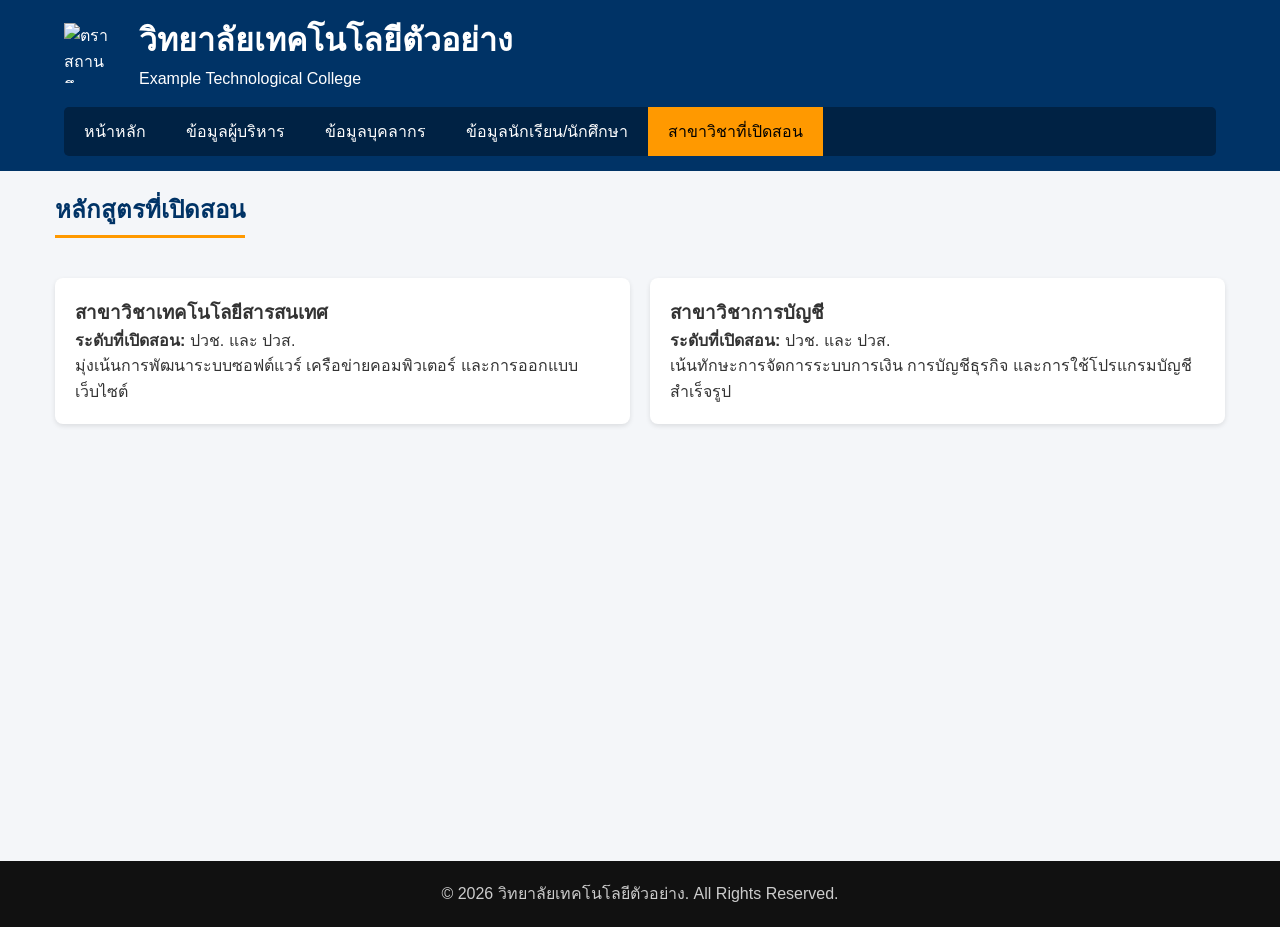
==== courses.html @ 76cf85a0 "Add courses.html for course information" ====
<!DOCTYPE html>
<html lang="th">
<head>
    <meta charset="UTF-8">
    <meta name="viewport" content="width=device-width, initial-scale=1.0">
    <title>สาขาวิชาที่เปิดสอน - วิทยาลัยเทคโนโลยีตัวอย่าง</title>
    <link rel="stylesheet" href="style.css">
</head>
<body>
    <header class="main-header">
        <div class="logo-container">
            <img src="images/logo.png" alt="ตราสถานศึกษา" class="logo">
            <div>
                <h1>วิทยาลัยเทคโนโลยีตัวอย่าง</h1>
                <p>Example Technological College</p>
            </div>
        </div>
        <nav class="navbar">
            <ul>
                <li><a href="index.html">หน้าหลัก</a></li>
                <li><a href="executive.html">ข้อมูลผู้บริหาร</a></li>
                <li><a href="staff.html">ข้อมูลบุคลากร</a></li>
                <li><a href="student.html">ข้อมูลนักเรียน/นักศึกษา</a></li>
                <li><a href="courses.html" class="active">สาขาวิชาที่เปิดสอน</a></li>
            </ul>
        </nav>
    </header>

    <main class="container">
        <h2 class="page-title">หลักสูตรที่เปิดสอน</h2>
        <div class="grid-container">
            <div class="card" style="text-align:left;">
                <h3>สาขาวิชาเทคโนโลยีสารสนเทศ</h3>
                <p><strong>ระดับที่เปิดสอน:</strong> ปวช. และ ปวส.</p>
                <p>มุ่งเน้นการพัฒนาระบบซอฟต์แวร์ เครือข่ายคอมพิวเตอร์ และการออกแบบเว็บไซต์</p>
            </div>
            <div class="card" style="text-align:left;">
                <h3>สาขาวิชาการบัญชี</h3>
                <p><strong>ระดับที่เปิดสอน:</strong> ปวช. และ ปวส.</p>
                <p>เน้นทักษะการจัดการระบบการเงิน การบัญชีธุรกิจ และการใช้โปรแกรมบัญชีสำเร็จรูป</p>
            </div>
        </div>
    </main>

    <footer class="main-footer">
        <p>&copy; 2026 วิทยาลัยเทคโนโลยีตัวอย่าง. All Rights Reserved.</p>
    </footer>
</body>
</html>
---- style.css ----
* {
    margin: 0;
    padding: 0;
    box-sizing: border-box;
    font-family: 'Sarabun', sans-serif, Arial;
}

body {
    background-color: #f4f6f9;
    color: #333;
    line-height: 1.6;
}

/* Header & Navigation */
.main-header {
    background-color: #003366;
    color: #ffffff;
    padding: 15px 5%;
}

.logo-container {
    display: flex;
    align-items: center;
    gap: 15px;
    margin-bottom: 15px;
}

.logo {
    width: 60px;
    height: 60px;
}

.navbar ul {
    list-style: none;
    display: flex;
    flex-wrap: wrap;
    background-color: #002244;
    border-radius: 5px;
}

.navbar a {
    display: block;
    color: white;
    text-decoration: none;
    padding: 12px 20px;
    transition: 0.3s;
}

.navbar a:hover, .navbar a.active {
    background-color: #ff9900;
    color: #000;
}

/* Content Area */
.container {
    max-width: 1200px;
    margin: 20px auto;
    padding: 0 15px;
    min-height: 70vh;
}

.page-title {
    color: #003366;
    margin-bottom: 20px;
    border-bottom: 3px solid #ff9900;
    display: inline-block;
    padding-bottom: 5px;
}

/* Cards & Grid Systems */
.grid-container {
    display: grid;
    grid-template-columns: repeat(auto-fit, minmax(250px, 1fr));
    gap: 20px;
    margin-top: 20px;
}

.card {
    background: white;
    border-radius: 8px;
    padding: 20px;
    text-align: center;
    box-shadow: 0 2px 5px rgba(0,0,0,0.1);
}

.card img {
    width: 150px;
    height: 150px;
    object-fit: cover;
    border-radius: 50%;
    margin-bottom: 15px;
}

/* Table Design */
.data-table {
    width: 100%;
    border-collapse: collapse;
    margin-top: 20px;
    background: white;
    box-shadow: 0 2px 5px rgba(0,0,0,0.1);
}

.data-table th, .data-table td {
    padding: 12px 15px;
    border: 1px solid #ddd;
    text-align: left;
}

.data-table th {
    background-color: #003366;
    color: white;
}

.data-table tr:nth-child(even) {
    background-color: #f9f9f9;
}

/* Footer */
.main-footer {
    background-color: #111;
    color: #ccc;
    padding: 20px 5%;
    margin-top: 40px;
    text-align: center;
}
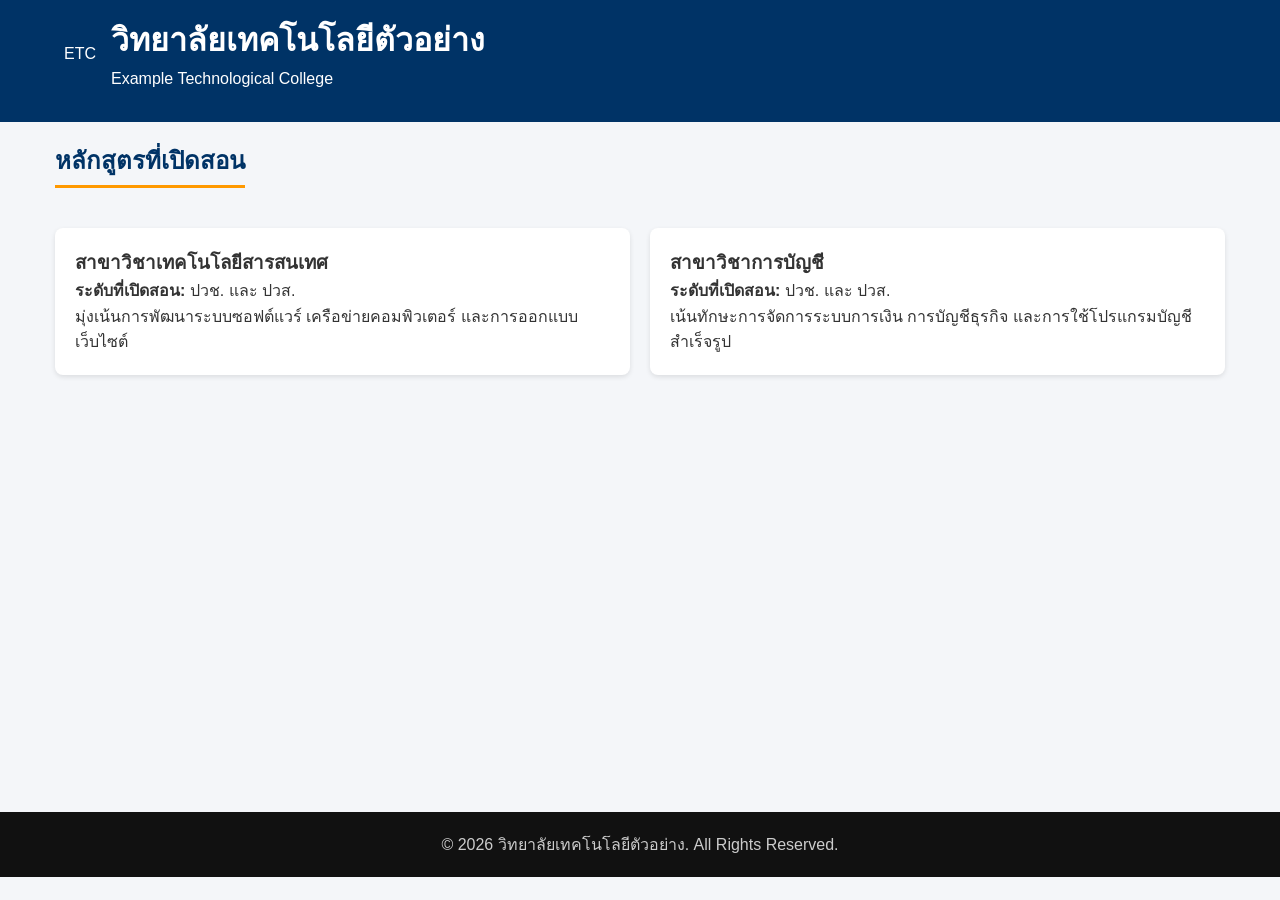
==== commit 59314c57: "Update courses.html" ====
--- a/courses.html
+++ b/courses.html
@@ -7,24 +7,20 @@
     <link rel="stylesheet" href="style.css">
 </head>
 <body>
-    <header class="main-header">
-        <div class="logo-container">
-            <img src="images/logo.png" alt="ตราสถานศึกษา" class="logo">
-            <div>
-                <h1>วิทยาลัยเทคโนโลยีตัวอย่าง</h1>
-                <p>Example Technological College</p>
-            </div>
+    <!-- ================= ส่วนหัวแบบไม่ใช้รูปภาพโลโก้ ================= -->
+<header class="main-header">
+    <div class="logo-container">
+        <!-- ใช้กล่องข้อความอักษรย่อแทนรูปภาพ -->
+        <div class="text-logo">ETC</div> 
+        <div>
+            <h1>วิทยาลัยเทคโนโลยีตัวอย่าง</h1>
+            <p>Example Technological College</p>
         </div>
-        <nav class="navbar">
-            <ul>
-                <li><a href="index.html">หน้าหลัก</a></li>
-                <li><a href="executive.html">ข้อมูลผู้บริหาร</a></li>
-                <li><a href="staff.html">ข้อมูลบุคลากร</a></li>
-                <li><a href="student.html">ข้อมูลนักเรียน/นักศึกษา</a></li>
-                <li><a href="courses.html" class="active">สาขาวิชาที่เปิดสอน</a></li>
-            </ul>
-        </nav>
-    </header>
+    </div>
+    <nav class="navbar">
+        <!-- เมนูหลักตามปกติ -->
+    </nav>
+</header>
 
     <main class="container">
         <h2 class="page-title">หลักสูตรที่เปิดสอน</h2>
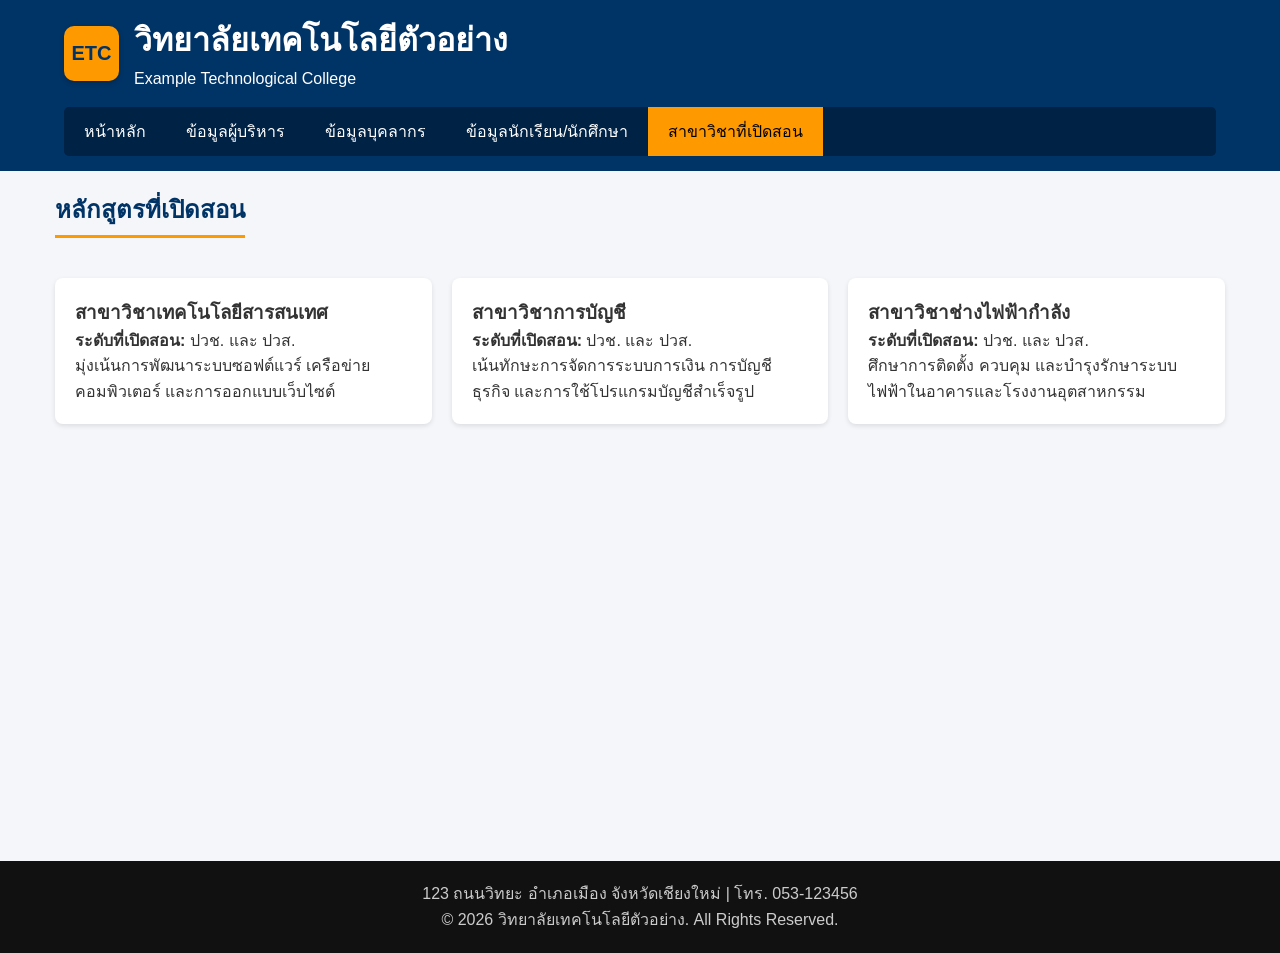
==== commit 46f5cabe: "Update courses.html" ====
--- a/courses.html
+++ b/courses.html
@@ -7,20 +7,24 @@
     <link rel="stylesheet" href="style.css">
 </head>
 <body>
-    <!-- ================= ส่วนหัวแบบไม่ใช้รูปภาพโลโก้ ================= -->
-<header class="main-header">
-    <div class="logo-container">
-        <!-- ใช้กล่องข้อความอักษรย่อแทนรูปภาพ -->
-        <div class="text-logo">ETC</div> 
-        <div>
-            <h1>วิทยาลัยเทคโนโลยีตัวอย่าง</h1>
-            <p>Example Technological College</p>
+    <header class="main-header">
+        <div class="logo-container">
+            <div class="text-logo">ETC</div>
+            <div>
+                <h1>วิทยาลัยเทคโนโลยีตัวอย่าง</h1>
+                <p>Example Technological College</p>
+            </div>
         </div>
-    </div>
-    <nav class="navbar">
-        <!-- เมนูหลักตามปกติ -->
-    </nav>
-</header>
+        <nav class="navbar">
+            <ul>
+                <li><a href="index.html">หน้าหลัก</a></li>
+                <li><a href="executive.html">ข้อมูลผู้บริหาร</a></li>
+                <li><a href="staff.html">ข้อมูลบุคลากร</a></li>
+                <li><a href="student.html">ข้อมูลนักเรียน/นักศึกษา</a></li>
+                <li><a href="courses.html" class="active">สาขาวิชาที่เปิดสอน</a></li>
+            </ul>
+        </nav>
+    </header>
 
     <main class="container">
         <h2 class="page-title">หลักสูตรที่เปิดสอน</h2>
@@ -35,10 +39,16 @@
                 <p><strong>ระดับที่เปิดสอน:</strong> ปวช. และ ปวส.</p>
                 <p>เน้นทักษะการจัดการระบบการเงิน การบัญชีธุรกิจ และการใช้โปรแกรมบัญชีสำเร็จรูป</p>
             </div>
+            <div class="card" style="text-align:left;">
+                <h3>สาขาวิชาช่างไฟฟ้ากำลัง</h3>
+                <p><strong>ระดับที่เปิดสอน:</strong> ปวช. และ ปวส.</p>
+                <p>ศึกษาการติดตั้ง ควบคุม และบำรุงรักษาระบบไฟฟ้าในอาคารและโรงงานอุตสาหกรรม</p>
+            </div>
         </div>
     </main>
 
     <footer class="main-footer">
+        <p>123 ถนนวิทยะ อำเภอเมือง จังหวัดเชียงใหม่ | โทร. 053-123456</p>
         <p>&copy; 2026 วิทยาลัยเทคโนโลยีตัวอย่าง. All Rights Reserved.</p>
     </footer>
 </body>
--- a/style.css
+++ b/style.css
@@ -25,9 +25,19 @@
     margin-bottom: 15px;
 }
 
-.logo {
-    width: 60px;
-    height: 60px;
+/* ตกแต่งโลโก้แบบข้อความ (Text Logo แทนรูปภาพ) */
+.text-logo {
+    width: 55px;
+    height: 55px;
+    background-color: #ff9900;
+    color: #003366;
+    font-weight: bold;
+    font-size: 20px;
+    display: flex;
+    align-items: center;
+    justify-content: center;
+    border-radius: 10px;
+    box-shadow: 0 2px 5px rgba(0,0,0,0.2);
 }
 
 .navbar ul {
@@ -67,10 +77,17 @@
     padding-bottom: 5px;
 }
 
+.banner-img {
+    width: 100%;
+    height: auto;
+    border-radius: 8px;
+    margin-bottom: 30px;
+}
+
 /* Cards & Grid Systems */
 .grid-container {
     display: grid;
-    grid-template-columns: repeat(auto-fit, minmax(250px, 1fr));
+    grid-template-columns: repeat(auto-fit, minmax(280px, 1fr));
     gap: 20px;
     margin-top: 20px;
 }
@@ -89,6 +106,23 @@
     object-fit: cover;
     border-radius: 50%;
     margin-bottom: 15px;
+}
+
+.news-card {
+    background: white;
+    border-radius: 8px;
+    overflow: hidden;
+    box-shadow: 0 2px 5px rgba(0,0,0,0.1);
+}
+
+.news-card img {
+    width: 100%;
+    height: 200px;
+    object-fit: cover;
+}
+
+.news-info {
+    padding: 15px;
 }
 
 /* Table Design */
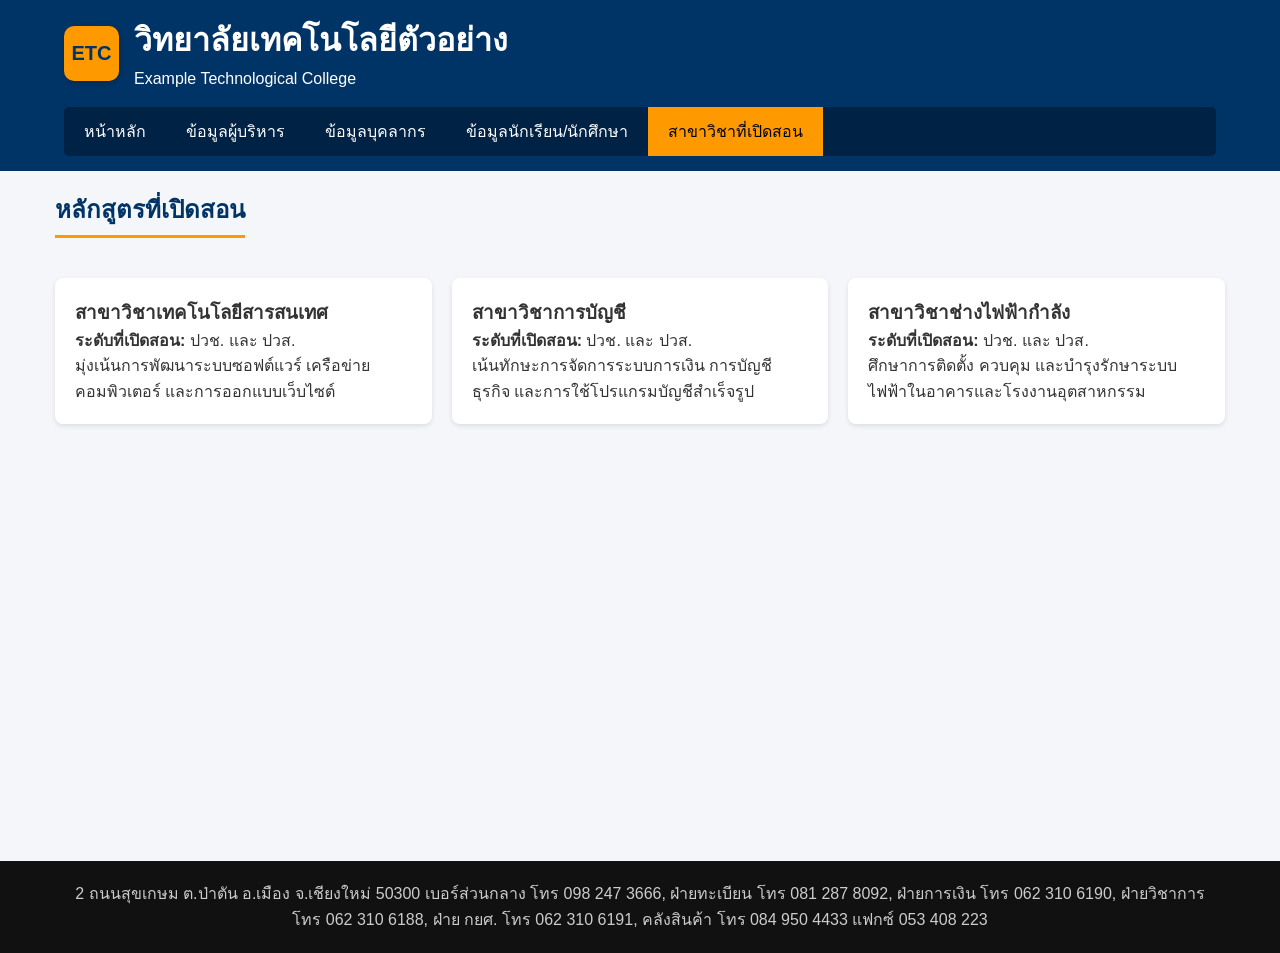
==== commit 8d81a7e0: "Update courses.html" ====
--- a/courses.html
+++ b/courses.html
@@ -48,8 +48,7 @@
     </main>
 
     <footer class="main-footer">
-        <p>123 ถนนวิทยะ อำเภอเมือง จังหวัดเชียงใหม่ | โทร. 053-123456</p>
-        <p>&copy; 2026 วิทยาลัยเทคโนโลยีตัวอย่าง. All Rights Reserved.</p>
+        <p>2 ถนนสุขเกษม ต.ป่าตัน อ.เมือง จ.เชียงใหม่ 50300 เบอร์ส่วนกลาง โทร 098 247 3666, ฝ่ายทะเบียน โทร 081 287 8092, ฝ่ายการเงิน โทร 062 310 6190, ฝ่ายวิชาการ โทร 062 310 6188, ฝ่าย กยศ. โทร 062 310 6191, คลังสินค้า โทร 084 950 4433 แฟกซ์ 053 408 223</p>
     </footer>
 </body>
 </html>
